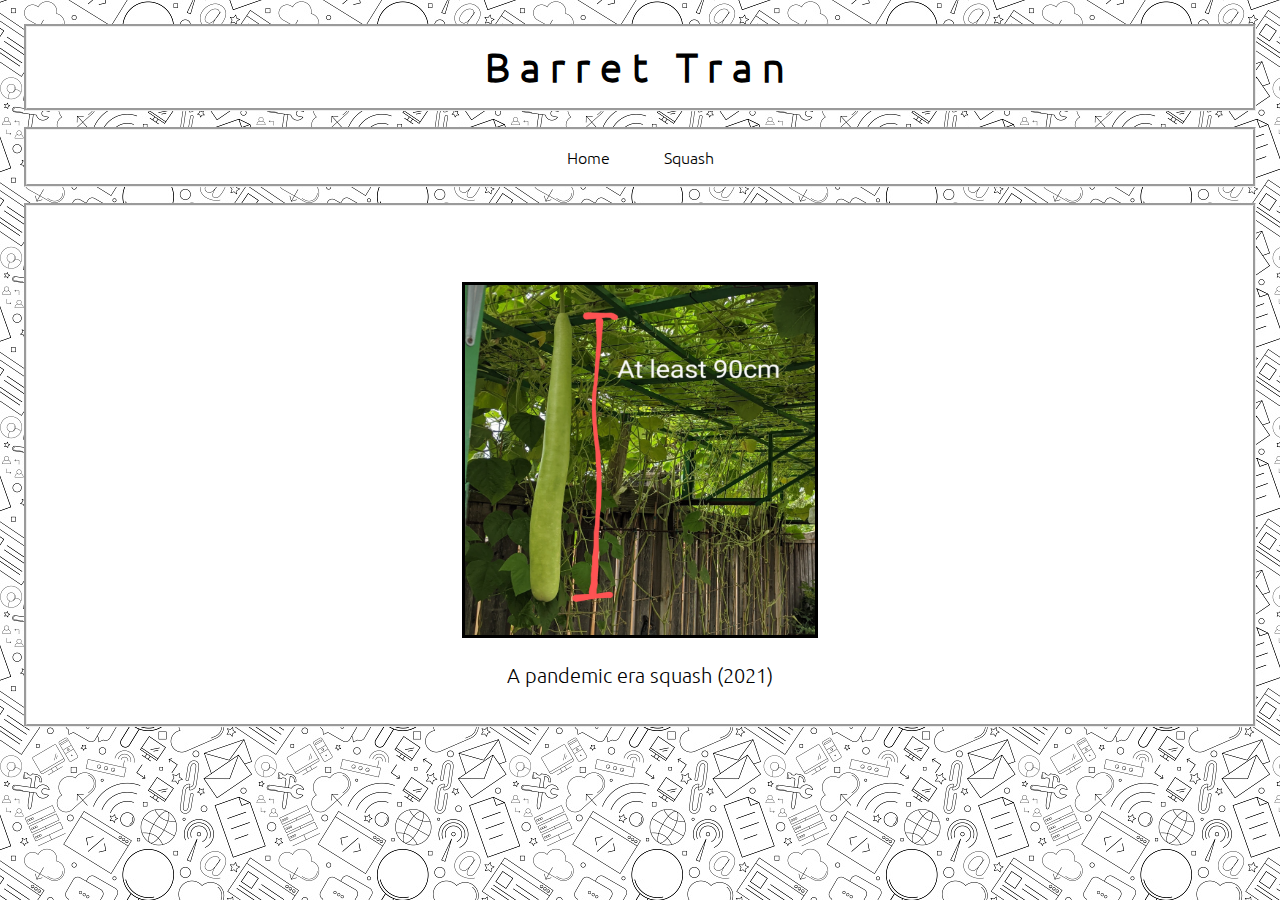
==== pages/squash.html @ 72235323 "Reorganizing site. Moved squash." ====
<!DOCTYPE html>
<html>
	<head>
		<meta charset="utf-8">
		<meta http-equiv="X-UA-Compatible" content="IE=edge,chrome=1">
		<title>Barret Tran</title>
		<meta name="description" content="">
		<meta name="viewport" content="width=device-width">

		<link rel="stylesheet" href="../style.css">
		<script type="text/javascript" src="../java.js"></script>

	</head>
	<body>
      <table id="table">
			<tr>
				<th id="toprow"> <div>Barret Tran</div></th>
			</tr>

         <tr>
				<td id="directory">
					<div>
						<a style="text-decoration: none" onmouseover="bigImg(this)" onmouseout="normalImg(this)" href="../index.html">Home</a>
                  <a style="text-decoration: none" onmouseover="bigImg(this)" onmouseout="normalImg(this)" href="squash.html">Squash</a>
					</div>
				</td>
			</tr>

         <tr>
				<td id="personalrow">

               <div></div>
               <div></div>

               <div>
                  <img src="../photos/PXL_20210810_194635268.MP_2.jpg" width="350" height="350" style="border:3px solid black"></img>
                  <p>A pandemic era squash (2021)</p>
               </div>
            </td>
         </tr>
      </table>
	</body>
</html>
---- style.css ----
@font-face {
  font-family: Ubuntu;
  src: url(fonts/Ubuntu/Ubuntu-Light.ttf);
}

* {
  font-family: Ubuntu;
  color: black;
}

h1 {
  text-align: center;
  letter-spacing: 15px;
}

#table {
  border-spacing: 1em;
  width: 100%;
}

#toprow {
  background-color: white;
  border: groove;
  letter-spacing: 10px;
  font-size: 40px;
}

#socialrow {
  background-color: white;
  border: groove;
}

#social {
  font-size: 20px;
}

#directory {
  background-color: white;
  border: groove;
  word-spacing: 50px;
}

#photorow {
  background-color: white;
  border: groove;

  padding: 50px;
  text-align: center;
}

#clockrow {
  background-color: white;
  border: groove;
  font-size: 20px;
}

#van {
  max-width: 50%;
  border-radius: 8px;
  border: 1px solid black;
}

#personalrow {
  background-color: white;
  border: groove;
  font-size: 20px;
  padding-left: 50px;
  padding-right: 50px;
}

.button {
  background-color: #e4b870;
  border: none;
  color: white;
  padding: 15px 32px;
  text-align: center;
  text-decoration: none;
  display: inline-block;
  font-size: 16px;
  margin: 4px 2px;
  cursor: pointer;
  border-radius: 4px;
}

body {
  background-image: url(bg/bg.jpg);
  /* background-color: black; */
}

p {
  text-align: center;
}

div {
  text-align: center;
  padding: 15px;
  border: 0;
  margin: 0;
}

#tdEnd {
  padding: 0 15px;
  text-align: end;
  font-weight: bold;
}

#tdStart {
  padding: 0 15px;
  text-align: start;
}

#tableRow {
  padding-top: 20px;
  padding-bottom: 20px;
}

.center {
  width: 100%;
  table-layout: fixed;
  /* margin-left: auto;
   margin-right: auto; */
}

.line {
  width: 100%;
  border-bottom: 1px solid black;
  margin-top: 30px;
  margin-bottom: 30px;
}

/* body {
   background-color: #e5e5f7;
   opacity: 0.8;
   background-size: 20px 20px;
   background-image:  repeating-linear-gradient(to right, #000000, #000000 1px, #e5e5f7 1px, #e5e5f7);
} */
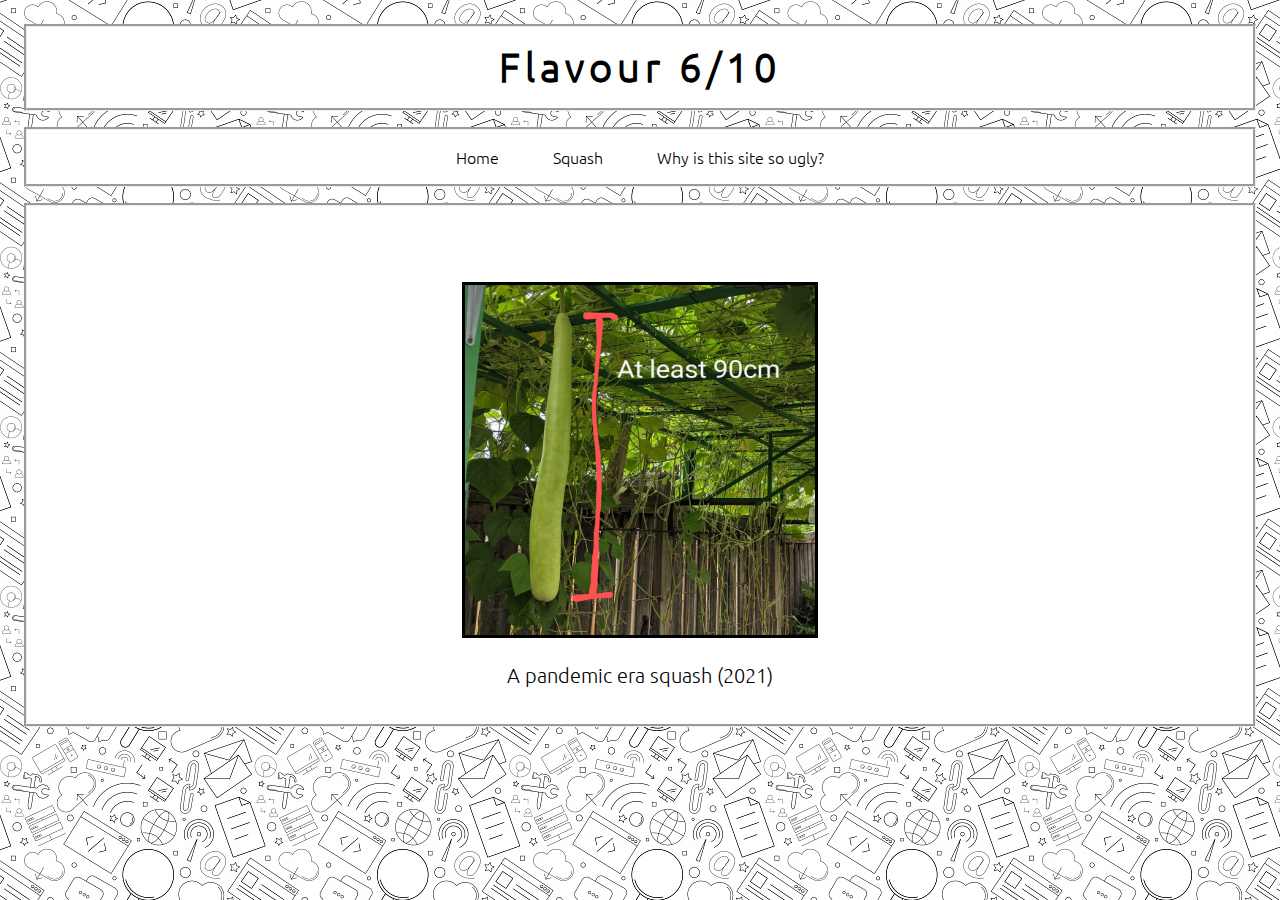
==== commit 4ac80bd1: "A page." ====
--- a/pages/squash.html
+++ b/pages/squash.html
@@ -14,7 +14,7 @@
 	<body>
       <table id="table">
 			<tr>
-				<th id="toprow"> <div>Barret Tran</div></th>
+				<th id="normaltoprow" style="word-spacing: normal"> <div>Flavour 6/10</div></th>
 			</tr>
 
          <tr>
@@ -22,7 +22,8 @@
 					<div>
 						<a style="text-decoration: none" onmouseover="bigImg(this)" onmouseout="normalImg(this)" href="../index.html">Home</a>
                   <a style="text-decoration: none" onmouseover="bigImg(this)" onmouseout="normalImg(this)" href="squash.html">Squash</a>
-					</div>
+                  <a style="text-decoration: none; word-spacing: normal;" onmouseover="bigImg(this)" onmouseout="normalImg(this)" href="ugly.html">Why is this site so ugly?</a>
+               </div>
 				</td>
 			</tr>
 
--- a/style.css
+++ b/style.css
@@ -22,6 +22,13 @@
   background-color: white;
   border: groove;
   letter-spacing: 10px;
+  font-size: 40px;
+}
+
+#normaltoprow {
+  background-color: white;
+  border: groove;
+  letter-spacing: 5px;
   font-size: 40px;
 }
 
